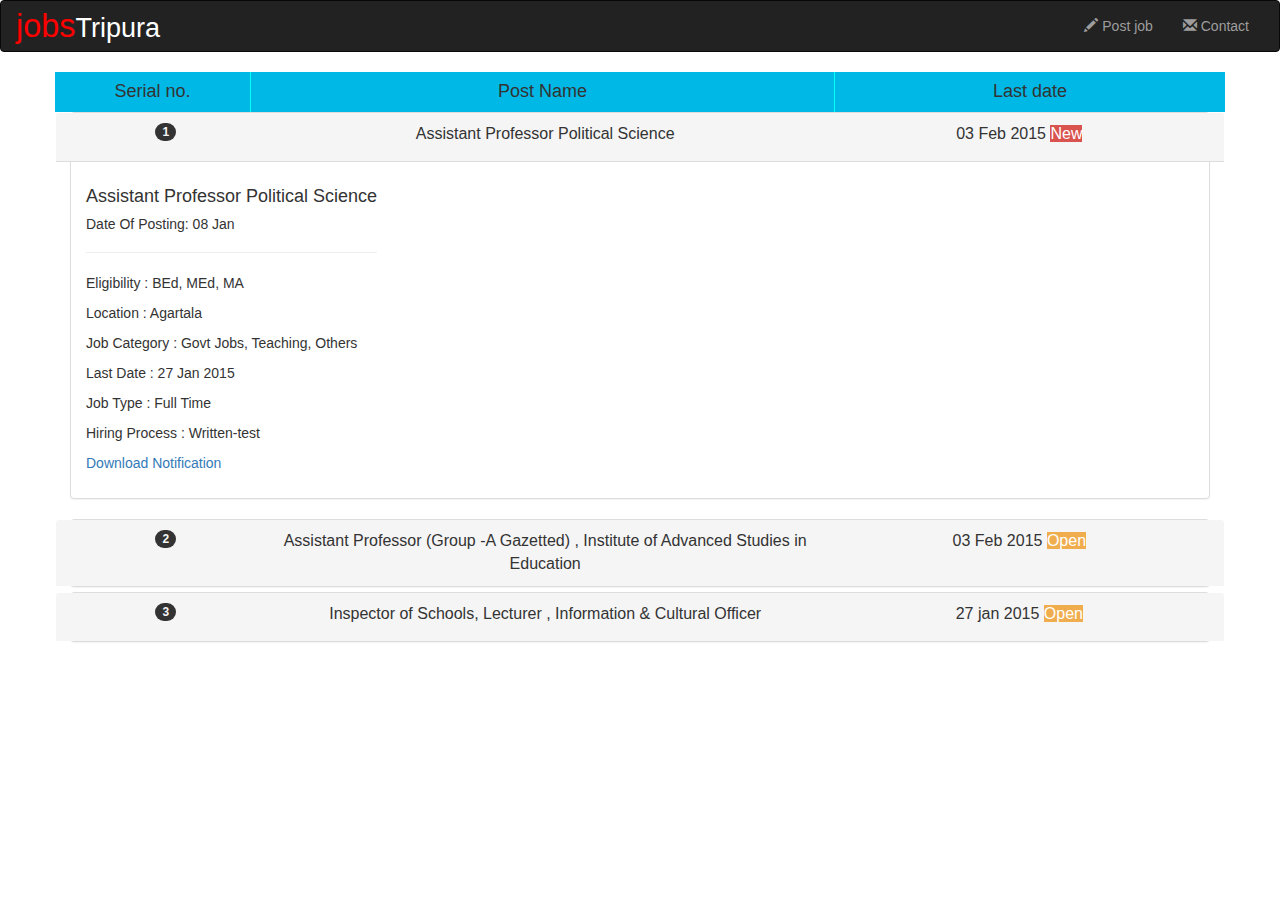
==== index.html @ 6e171969 "Update index.html" ====
<!DOCTYPE html>
<html lang="en">
<head>
  <title>jobsTripura: Online job portal of Tripura</title>
  <meta charset="utf-8">
  <meta name="google-site-verification" content="sxorYJik9URjGahWueXh9ZZ_V8uOhdiJoXiOJQqFJ8I" />
  <meta name="viewport" content="width=device-width, initial-scale=1">
  <link rel="stylesheet" href="http://maxcdn.bootstrapcdn.com/bootstrap/3.2.0/css/bootstrap.min.css">
  <script src="https://ajax.googleapis.com/ajax/libs/jquery/1.11.1/jquery.min.js"></script>
 
  <script src="http://maxcdn.bootstrapcdn.com/bootstrap/3.2.0/js/bootstrap.min.js"></script>
    <link rel="stylesheet" href="mystyle.css"> 
    <script type="text/javascript" src="myscript.js"></script>
</head>
<body>

<nav class="navbar navbar-inverse">
  <div class="container-fluid">
    <div class="navbar-header">
      <button type="button" class="navbar-toggle" data-toggle="collapse" data-target="#myNavbar">
        <span class="icon-bar"></span>
        <span class="icon-bar"></span>
        <span class="icon-bar"></span>                        
      </button>
      <a class="navbar-brand" href="http://jobstripura.github.io/"><span style="color:red; font-size:1.8em">jobs</span><span style="color:white; font-size:1.5em">Tripura</span></a>
    </div>
    <div class="collapse navbar-collapse" id="myNavbar">     
      <ul class="nav navbar-nav navbar-right">
        <li><a href="postjob.html"><span class="glyphicon glyphicon-pencil"></span> Post job</a></li>
        <li><a href="contact.html"><span class="glyphicon glyphicon-envelope"></span> Contact</a></li>
      </ul>
    </div>
  </div>
</nav>
     <div class="container" style="text-align: center">
        
         <div class="row" style="background-color:#00B8e6;" >
             <div class="col-xs-12 col-md-2"><h4>Serial no.</h4></div>
             <div class="col-xs-12 col-md-6" style="border-right:1px solid aqua;border-left:1px solid aqua;"><h4>Post Name</h4></div>
             <div class="col-xs-12 col-md-4"><h4>Last date</h4></div>           
         </div>
<!--job panel startes bellow-->   
          <div class="panel panel-default">
       <div class="panel-heading row" data-toggle="collapse" data-parent="#accordion" href="#collapse3">
             <div class="col-xs-12 col-md-2 panel-title"><p class="badge jobno"></p></div>
           <!----NEW JOB----->
           <div class="col-xs-12 col-md-6 panel-title">
               <!------JOB TITLE--->
               Assistant Professor Political Science
               <!------JOB TITLE---></div>
            <div class="col-xs-12 col-md-4 panel-title">
                <!---LAST DATE--->
                03 Feb 2015 
                <span class="btn-danger">
                    <!---JOB STATUS (New/ Open/ Closed)--->
                    New            
                    <!---JOBSTATUS--->
                </span></div>
                 </div>     
       <div id="collapse3" class="panel-collapse collapse in">
              <div class="panel-body">
                <div class="jobdetails">
                    <!---JOB DATA--->
                    <h4><!---job title---> Assistant Professor Political Science<!---job title---> </h4>
                    <h5>Date Of Posting: <!---DOP--->08 Jan<!---DOP---></h5>
                    <hr>               
                    <p>Eligibility : BEd, MEd, MA</p>
                    <p>Location : Agartala<p>
                    <p>Job Category : Govt Jobs, Teaching, Others</p>
                    <p>Last Date : 27 Jan 2015</p>
                    <p>Job Type : Full Time</p>
                    <p>Hiring Process : Written-test</p>
            
                    <p>
                        <!---DOWNLOAD LINK--->
                        <a  href="http://www.tpsc.gov.in/2015/030115.pdf" target="_blank">
                            Download Notification
                        </a>
                    </p>
                </div>
           </div>
     </div>
</div>             
      
<!--job panel startes bellow-->
      <div class="panel-group" id="accordion">       
        <div class="panel panel-default">           
          <div class="panel-heading row" data-toggle="collapse" data-parent="#accordion" href="#collapse2">        
                 <div class="col-xs-12 col-md-2 panel-title"><p class="badge jobno"></p></div>
                 <div class="col-xs-12 col-md-6 panel-title">Assistant Professor (Group -A Gazetted) , Institute of Advanced Studies in Education</div>
                 <div class="col-xs-12 col-md-4 panel-title">03 Feb 2015 <span class="btn-warning">Open</span></div>
            </div>
           
     
              <div id="collapse2" class="panel-collapse collapse">
            <div class="panel-body"><a href="https://drive.google.com/file/d/0B1VTpwjWY-j1VTllN3hwUk13c3c/view?usp=sharing" target="_blank">Download  Notification</a></div>
          </div>
        </div> 
       
<!--end of 1st panel -->
          
<!--job panel startes bellow-->
           <div class="panel panel-default">
           <div class="panel-heading row" data-toggle="collapse" data-parent="#accordion" href="#collapse1">          
                 <div class="col-xs-12 col-md-2 panel-title"><p class="badge jobno"></p></div>
                 <div class="col-xs-12 col-md-6 panel-title">Inspector of Schools, Lecturer , Information & Cultural Officer</div>
                 <div class="col-xs-12 col-md-4 panel-title">27 jan 2015 <span class="btn-warning">Open</span></div>
            </div>             
     
              <div id="collapse1" class="panel-collapse collapse">
            <div class="panel-body">
                <div class="jobdetails">
                    <p>Eligibility : ME/M.Tech, BA, B.Pharm, BE/B.Tech</p>
                    <p>Location : Agartala<p>
                    <p>Job Category : Govt Jobs, Teaching, Others</p>
                    <p>Last Date : 27 Jan 2015</p>
                    <p>Job Type : Full Time</p>
                    <p>Hiring Process : Written-test</p>
                    <p><a href="https://www.dropbox.com/s/s8xcmisoav7bhx6/job0002.pdf?dl=0" target="_blank">Download                                    Notification</a></p>
                </div>
                
</div></div>
          </div>
        </div> 
<!--end of JOB panel -->
           
   
      </div> 
<!----script------>
<script type="text/javascript">        
var job = document.getElementsByClassName("jobno");
var i;
for( i=0;i<job.length;i++)
{
    job[i].innerHTML =i+1;
}
</script>

    
<!----end ------>
  
    <!-- Start of StatCounter Code for Default Guide -->
<script type="text/javascript">
var sc_project=10223101; 
var sc_invisible=1; 
var sc_security="c7f3ad1d"; 
var scJsHost = (("https:" == document.location.protocol) ?
"https://secure." : "http://www.");
document.write("<sc"+"ript type='text/javascript' src='" +
scJsHost+
"statcounter.com/counter/counter.js'></"+"script>");
</script>
<noscript><div class="statcounter"><a title="hits counter"
href="http://statcounter.com/" target="_blank"><img
class="statcounter"
src="http://c.statcounter.com/10223101/0/c7f3ad1d/1/"
alt="hits counter"></a></div></noscript>
<!-- End of StatCounter Code for Default Guide -->
 
</body>
</html>
---- mystyle.css ----
.jobdetails{
    text-align: left;
    float: left;
}
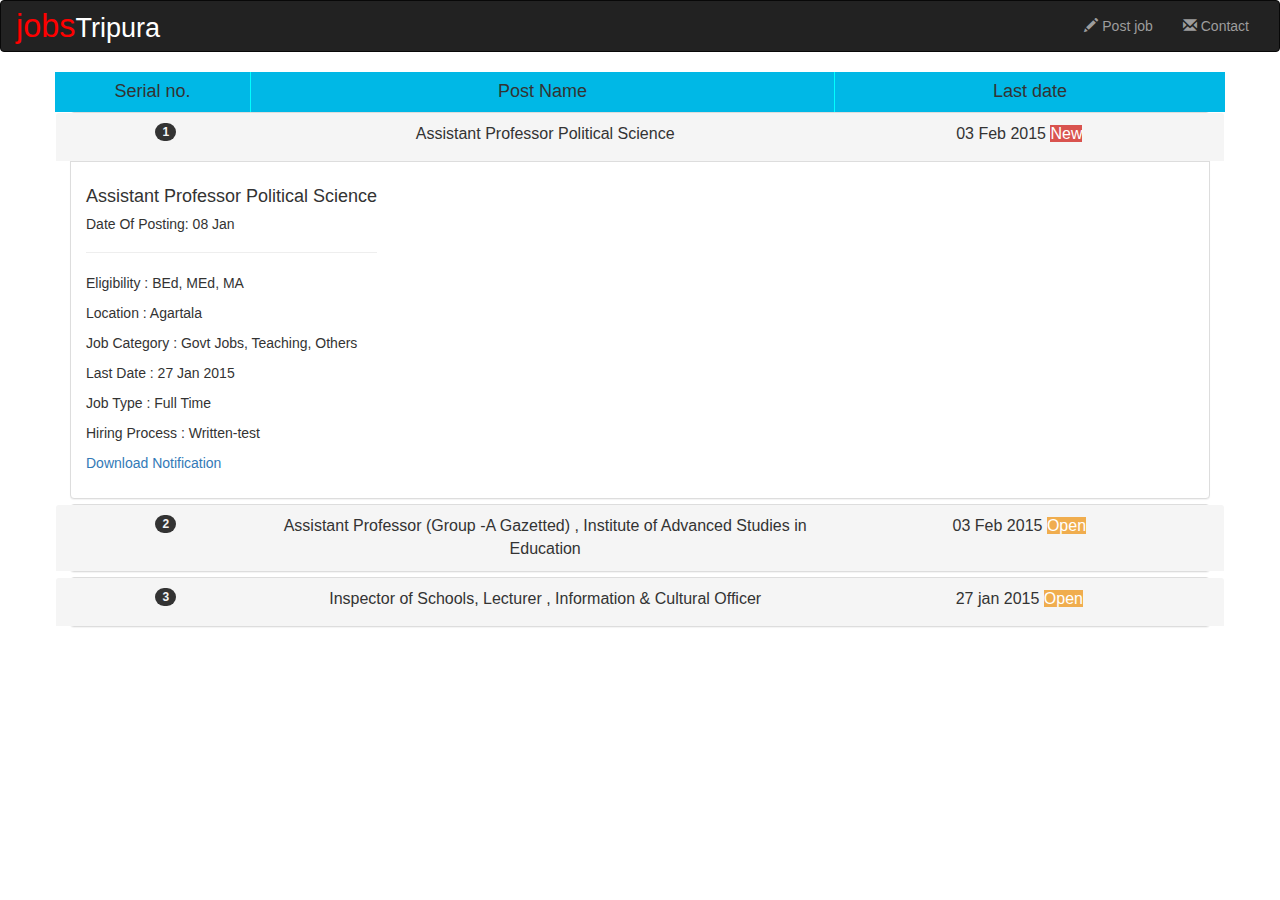
==== commit cea2790a: "Update index.html" ====
--- a/index.html
+++ b/index.html
@@ -39,6 +39,7 @@
              <div class="col-xs-12 col-md-6" style="border-right:1px solid aqua;border-left:1px solid aqua;"><h4>Post Name</h4></div>
              <div class="col-xs-12 col-md-4"><h4>Last date</h4></div>           
          </div>
+<div class="panel-group" id="accordion">   
 <!--job panel startes bellow-->   
           <div class="panel panel-default">
        <div class="panel-heading row" data-toggle="collapse" data-parent="#accordion" href="#collapse3">
@@ -69,8 +70,7 @@
                     <p>Job Category : Govt Jobs, Teaching, Others</p>
                     <p>Last Date : 27 Jan 2015</p>
                     <p>Job Type : Full Time</p>
-                    <p>Hiring Process : Written-test</p>
-            
+                    <p>Hiring Process : Written-test</p>            
                     <p>
                         <!---DOWNLOAD LINK--->
                         <a  href="http://www.tpsc.gov.in/2015/030115.pdf" target="_blank">
@@ -82,8 +82,7 @@
      </div>
 </div>             
       
-<!--job panel startes bellow-->
-      <div class="panel-group" id="accordion">       
+<!--job panel startes bellow-->      
         <div class="panel panel-default">           
           <div class="panel-heading row" data-toggle="collapse" data-parent="#accordion" href="#collapse2">        
                  <div class="col-xs-12 col-md-2 panel-title"><p class="badge jobno"></p></div>
@@ -118,14 +117,13 @@
                     <p>Hiring Process : Written-test</p>
                     <p><a href="https://www.dropbox.com/s/s8xcmisoav7bhx6/job0002.pdf?dl=0" target="_blank">Download                                    Notification</a></p>
                 </div>
-                
-</div></div>
+                  </div>
+               </div>   
           </div>
         </div> 
-<!--end of JOB panel -->
-           
+<!--end of JOB panel -->           
    
-      </div> 
+</div> 
 <!----script------>
 <script type="text/javascript">        
 var job = document.getElementsByClassName("jobno");
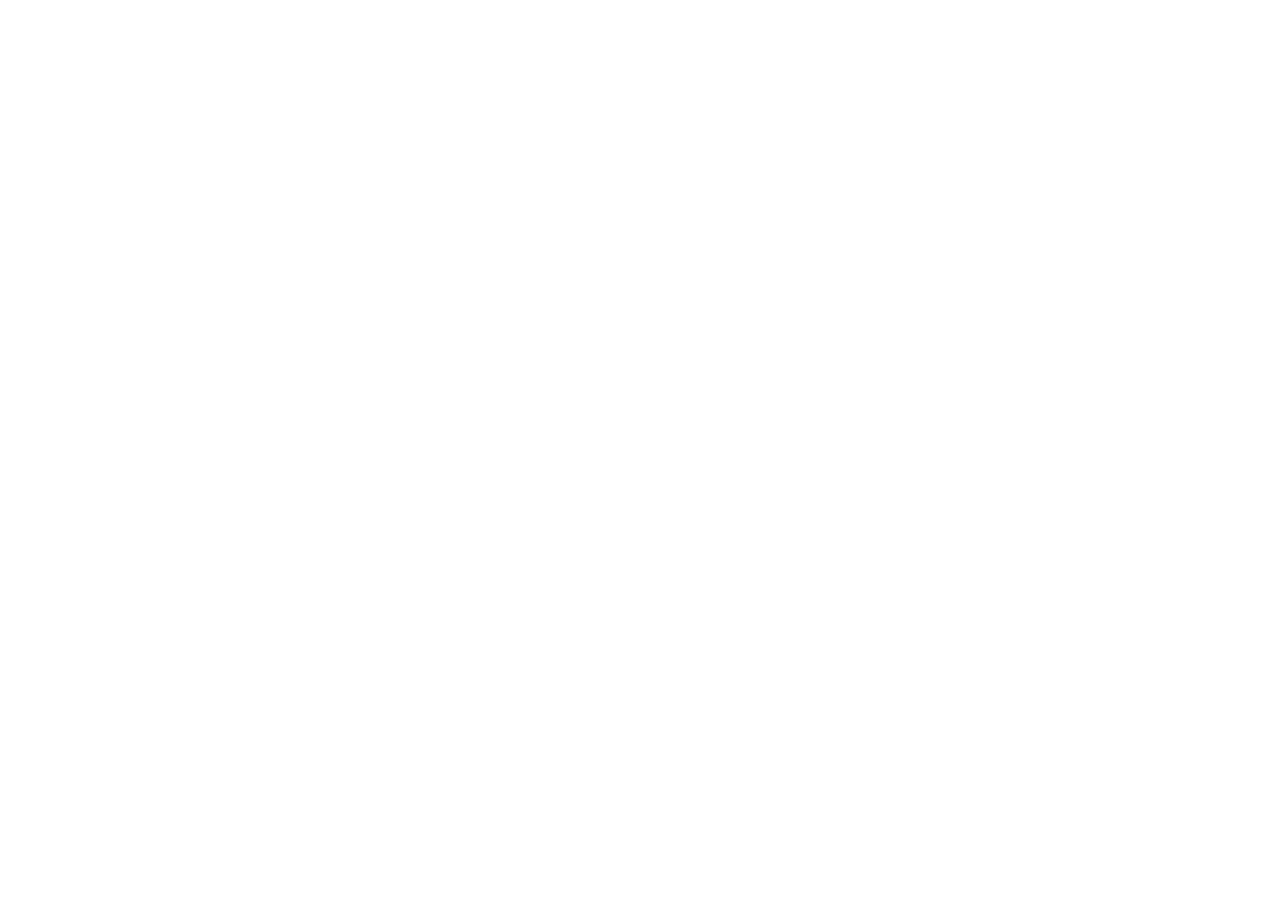
==== commit f8c9ecee: "Update index.html" ====
--- a/index.html
+++ b/index.html
@@ -2,6 +2,7 @@
 <html lang="en">
 <head>
   <title>jobsTripura: Online job portal of Tripura</title>
+  <meta HTTP-EQUIV="REFRESH" content="0; url=http://www.jobstripura.in/">
   <meta charset="utf-8">
   <meta name="google-site-verification" content="sxorYJik9URjGahWueXh9ZZ_V8uOhdiJoXiOJQqFJ8I" />
   <meta name="viewport" content="width=device-width, initial-scale=1">
@@ -92,7 +93,7 @@
            
      
               <div id="collapse2" class="panel-collapse collapse">
-            <div class="panel-body"><a href="https://drive.google.com/file/d/0B1VTpwjWY-j1VTllN3hwUk13c3c/view?usp=sharing" target="_blank">Download  Notification</a></div>
+            <div class="panel-body"><a href="http://www.tpsc.gov.in/2015/030115.pdf" target="_blank">Download  Notification</a></div>
           </div>
         </div> 
        
@@ -115,7 +116,7 @@
                     <p>Last Date : 27 Jan 2015</p>
                     <p>Job Type : Full Time</p>
                     <p>Hiring Process : Written-test</p>
-                    <p><a href="https://www.dropbox.com/s/s8xcmisoav7bhx6/job0002.pdf?dl=0" target="_blank">Download                                    Notification</a></p>
+                    <p><a href="http://www.tpsc.gov.in/2014/291214.pdf" target="_blank">Download                                    Notification</a></p>
                 </div>
                   </div>
                </div>   
